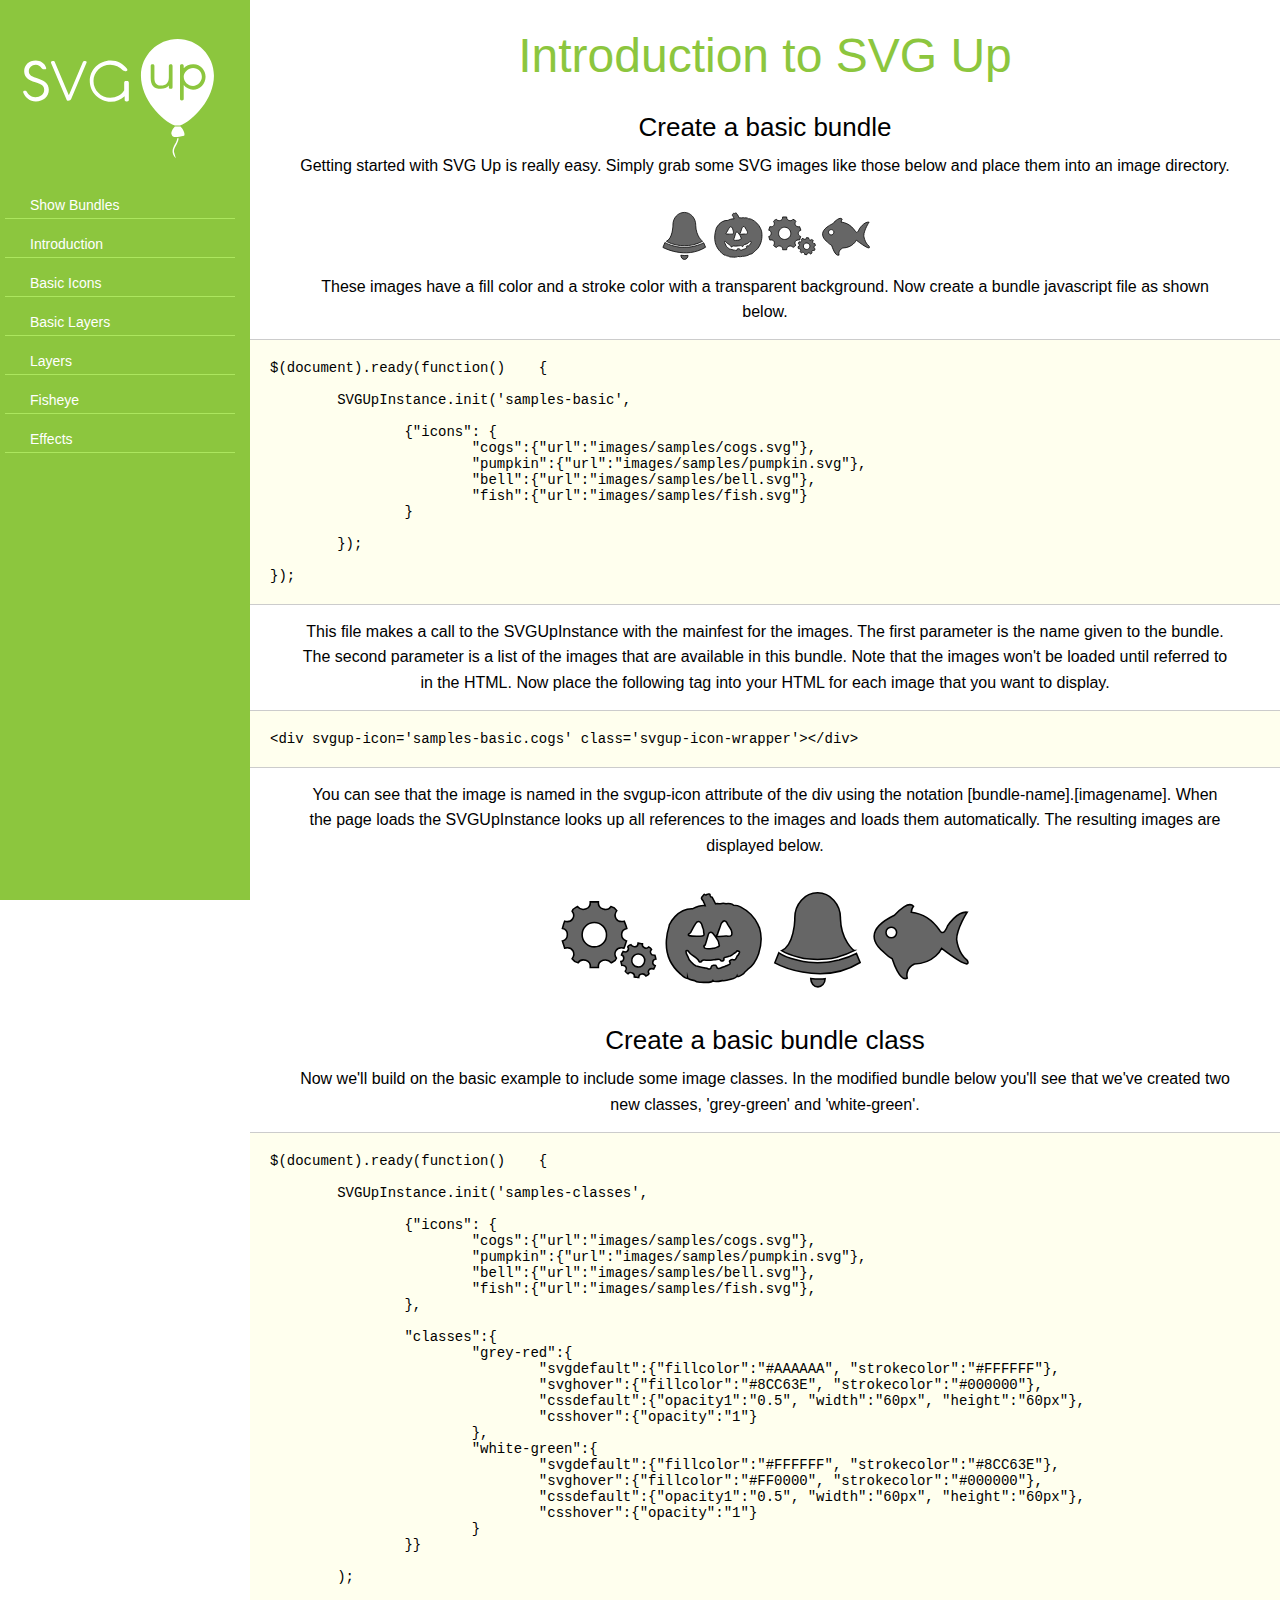
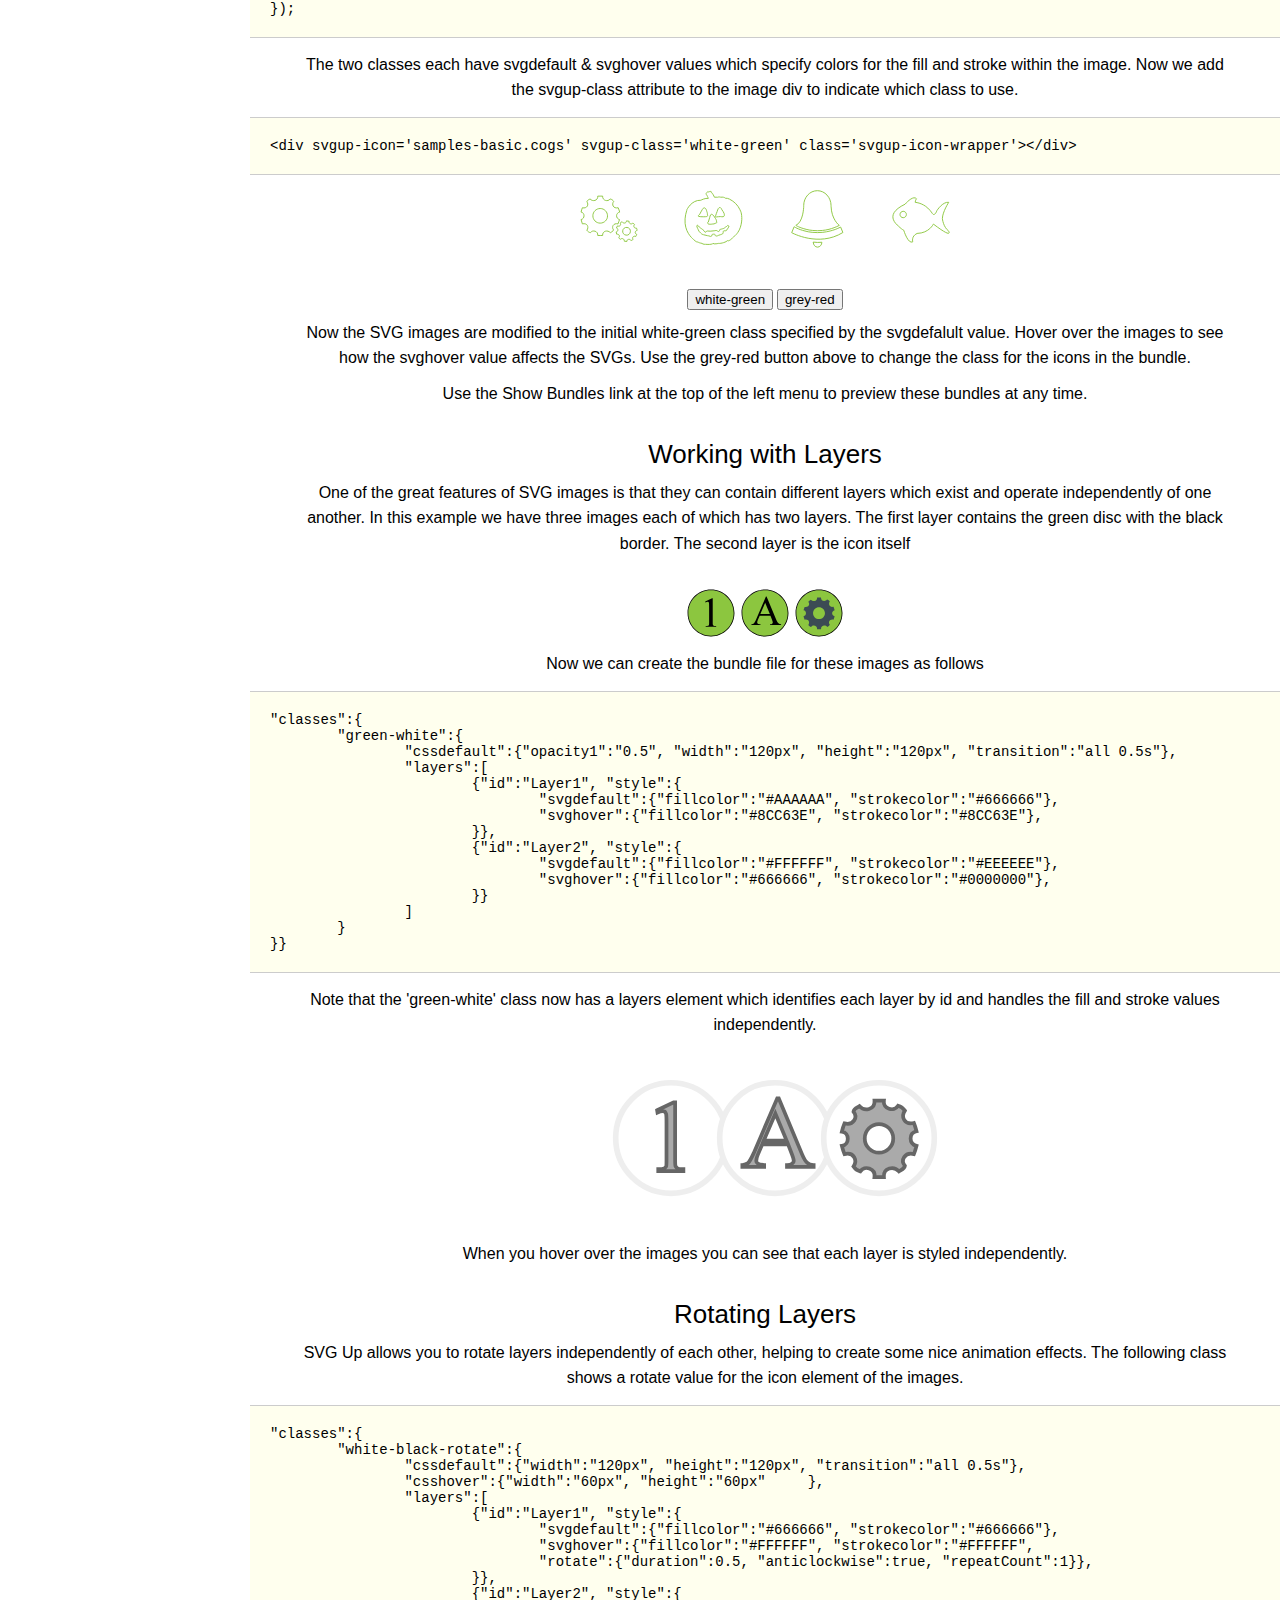
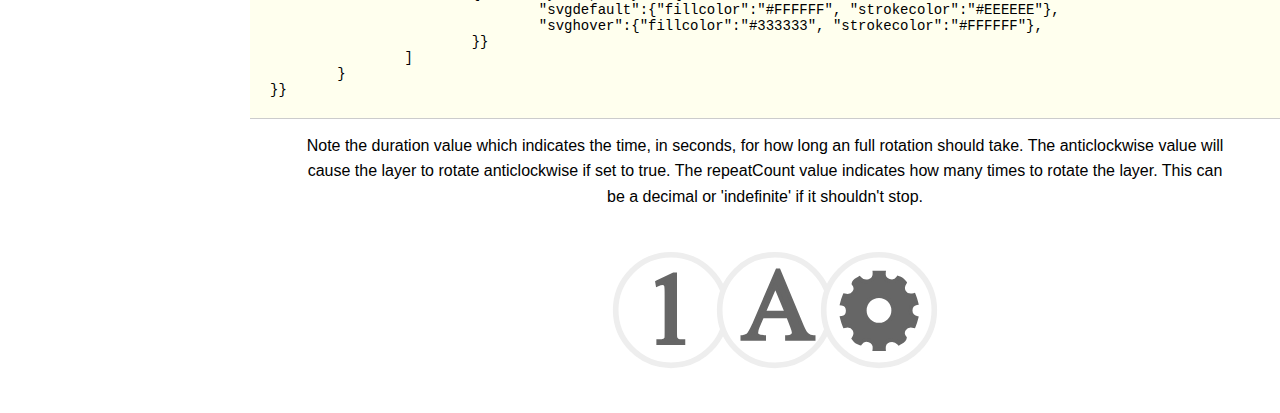
==== intro.html @ e7d12ec1 "Initial Commit" ====
<HTML>

	<head>	
		<base href="."/>
		<link rel="stylesheet" type="text/css" href="inc/site.css" />	
		<script type="text/javascript" src="lib/jquery.min.js"></script>
		<script type="text/javascript" src="lib/jquery-ui.min.js"></script>
		<script type="text/javascript" src="inc/site.js"></script>
		<script type="text/javascript" src="SVG-Up.js"></script>
		<script type="text/javascript" src="images/site-bundle.js"></script>
		<script type="text/javascript" src="demos/intro/svgup-intro-bundle-basic.js"></script>
		<script type="text/javascript" src="demos/intro/svgup-intro-bundle-classes.js"></script>
		<script type="text/javascript" src="demos/intro/svgup-intro-bundle-layers.js"></script>
	</head>
	<body>
	
		<div style='display: table; height:100%; width:100%'>
			<div style='width:250px; height:100%; display:table-cell'>
				<div class='site-side-panel'></div>
			</div>
			<div style='display:table-cell; width1:calc:(100% - 250px); text-align:center; vertical-align: top'>
				<center>
					<div class='page-title'>Introduction to SVG Up</div>
					<div class='page-title-sub'>Create a basic bundle</div>
					
					<div class='para' style='margin:10px 50px 0px 50px'>
					Getting started with SVG Up is really easy. Simply grab some SVG images like those below and place them into an image directory.					
					</div>
					<br><br>
					<div>
						<div style='display:inline-block'><img style='width:50px' src='./images/samples/bell.svg'/></div>
						<div style='display:inline-block'><img style='width:50px' src='./images/samples/pumpkin.svg'/></div>
						<div style='display:inline-block'><img style='width:50px' src='./images/samples/cogs.svg'/></div>
						<div style='display:inline-block'><img style='width:50px' src='./images/samples/fish.svg'/></div>
					</div>
					<div class='para' style='margin:10px 50px 0px 50px'>
					These images have a fill color and a stroke color with a transparent background. Now create a bundle javascript file as shown below.
					</div>
<pre class='code'>
$(document).ready(function()	{

	SVGUpInstance.init('samples-basic',
		
		{"icons": {
			"cogs":{"url":"images/samples/cogs.svg"},
			"pumpkin":{"url":"images/samples/pumpkin.svg"},
			"bell":{"url":"images/samples/bell.svg"},
			"fish":{"url":"images/samples/fish.svg"}
		}
		
	});

});
</pre>

					<div class='para' style='margin:10px 50px 0px 50px'>
					This file makes a call to the SVGUpInstance with the mainfest for the images. The first parameter is the name given to the
					bundle. The second parameter is a list of the images that are available in this bundle. Note that the images won't be loaded
					until referred to in the HTML. Now place the following tag into your HTML for each image that you want to display.
					</div>

<pre class='code'>
&lt;div svgup-icon='samples-basic.cogs' class='svgup-icon-wrapper'&gt;&lt;/div&gt;
</pre>
					<div class='para' style='margin:10px 50px 0px 50px'>
					You can see that the image is named in the svgup-icon attribute of the div using the notation [bundle-name].[imagename]. When
					the page loads the SVGUpInstance looks up all references to the images and loads them automatically. The resulting images are
					displayed below.
					</div>
					<br><br>
					<div>
						<div svgup-icon='samples-basic.cogs' class='svgup-icon-wrapper'></div>
						<div svgup-icon='samples-basic.pumpkin' class='svgup-icon-wrapper'></div>
						<div svgup-icon='samples-basic.bell' class='svgup-icon-wrapper'></div>
						<div svgup-icon='samples-basic.fish' class='svgup-icon-wrapper'></div>
					</div>
		
					<br><br>
					<div class='page-title-sub'>Create a basic bundle class</div>

					<div class='para' style='margin:10px 50px 0px 50px'>
					Now we'll build on the basic example to include some image classes. In the modified bundle below you'll see that we've
					created two new classes, 'grey-green' and 'white-green'.
					</div>

<pre class='code'>
$(document).ready(function()	{

	SVGUpInstance.init('samples-classes',
		
		{"icons": {
			"cogs":{"url":"images/samples/cogs.svg"},
			"pumpkin":{"url":"images/samples/pumpkin.svg"},
			"bell":{"url":"images/samples/bell.svg"},
			"fish":{"url":"images/samples/fish.svg"},
		},

		"classes":{
			"grey-red":{
				"svgdefault":{"fillcolor":"#AAAAAA", "strokecolor":"#FFFFFF"}, 
				"svghover":{"fillcolor":"#8CC63E", "strokecolor":"#000000"}, 
				"cssdefault":{"opacity1":"0.5", "width":"60px", "height":"60px"},
				"csshover":{"opacity":"1"}
			},
			"white-green":{
				"svgdefault":{"fillcolor":"#FFFFFF", "strokecolor":"#8CC63E"}, 
				"svghover":{"fillcolor":"#FF0000", "strokecolor":"#000000"}, 
				"cssdefault":{"opacity1":"0.5", "width":"60px", "height":"60px"},
				"csshover":{"opacity":"1"}
			}
		}}

	);	

});
</pre>
			
			<div class='para' style='margin:10px 50px 0px 50px'>
			The two classes each have svgdefault &amp; svghover values which specify colors for the fill and stroke within the image. Now we
			add the svgup-class attribute to the image div to indicate which class to use.
			</div>
<pre class='code'>
&lt;div svgup-icon='samples-basic.cogs' svgup-class='white-green' class='svgup-icon-wrapper'&gt;&lt;/div&gt;
</pre>

					<div>
						<div svgup-icon='samples-classes.cogs' svgup-class='white-green' class='svgup-icon-wrapper'></div>
						<div svgup-icon='samples-classes.pumpkin' svgup-class='white-green' class='svgup-icon-wrapper'></div>
						<div svgup-icon='samples-classes.bell' svgup-class='white-green' class='svgup-icon-wrapper'></div>
						<div svgup-icon='samples-classes.fish' svgup-class='white-green' class='svgup-icon-wrapper'></div>
					</div>
					<div>
						<input id='btnSwitchClass1' type='button' value='white-green'/>
						<input id='btnSwitchClass2' type='button' value='grey-red'/>
					</div>

			<div class='para' style='margin:10px 50px 0px 50px'>
			Now the SVG images are modified to the initial white-green class specified by the svgdefalult value. Hover over the images to see how the  svghover value affects the SVGs. Use the grey-red button above to change the class for the icons in the bundle.
			</div>
					
			<div class='para' style='margin:10px 50px 0px 50px'>
			Use the Show Bundles link at the top of the left menu to preview these bundles at any time.
			</div>
					<br><br>
					<div class='page-title-sub'>Working with Layers</div>
					
					<div class='para' style='margin:10px 50px 0px 50px'>
					One of the great features of SVG images is that they can contain different layers which exist and operate
					independently of one another. In this example we have three images each of which has two layers. The first
					layer contains the green disc with the black border. The second layer is the icon itself
					</div>
				<br><br>
					<div>
						<div style='display:inline-block'><img style='width:50px' src='./images/basic-layers/1.svg'/></div>
						<div style='display:inline-block'><img style='width:50px' src='./images/basic-layers/a.svg'/></div>
						<div style='display:inline-block'><img style='width:50px' src='./images/basic-layers/cog.svg'/></div>
					</div>
					
					<div class='para' style='margin:10px 50px 0px 50px'>
					Now we can create the bundle file for these images as follows
					</div>
					
<pre class='code'>
"classes":{
	"green-white":{
		"cssdefault":{"opacity1":"0.5", "width":"120px", "height":"120px", "transition":"all 0.5s"},
		"layers":[
			{"id":"Layer1", "style":{
				"svgdefault":{"fillcolor":"#AAAAAA", "strokecolor":"#666666"},
				"svghover":{"fillcolor":"#8CC63E", "strokecolor":"#8CC63E"}, 
			}},
			{"id":"Layer2", "style":{
				"svgdefault":{"fillcolor":"#FFFFFF", "strokecolor":"#EEEEEE"},
				"svghover":{"fillcolor":"#666666", "strokecolor":"#0000000"}, 
			}}
		]
	}
}}
</pre>
					<div class='para' style='margin:10px 50px 0px 50px'>
					Note that the 'green-white' class now has a layers element which identifies each layer by id and handles
					the fill and stroke values independently.
					</div>

					<div style='margin:40px'>
						<div svgup-icon='samples-layers-basic.1' svgup-class='green-white' class='svgup-icon-wrapper'></div>
						<div svgup-icon='samples-layers-basic.a' svgup-class='green-white' class='svgup-icon-wrapper'></div>
						<div svgup-icon='samples-layers-basic.cog' svgup-class='green-white' class='svgup-icon-wrapper'></div>
					</div>
					
					<div class='para' style='margin:10px 50px 0px 50px'>
					When you hover over the images you can see that each layer is styled independently.
					</div>
					<br><br>
					<div class='page-title-sub'>Rotating Layers</div>
					
					<div class='para' style='margin:10px 50px 0px 50px'>
					SVG Up allows you to rotate layers independently of each other, helping to create some nice animation effects.
					The following class shows a rotate value for the icon element of the images.
					</div>
<pre class='code'>
"classes":{
	"white-black-rotate":{
		"cssdefault":{"width":"120px", "height":"120px", "transition":"all 0.5s"},
		"csshover":{"width":"60px", "height":"60px"	},
		"layers":[
			{"id":"Layer1", "style":{
				"svgdefault":{"fillcolor":"#666666", "strokecolor":"#666666"},
				"svghover":{"fillcolor":"#FFFFFF", "strokecolor":"#FFFFFF", 
				"rotate":{"duration":0.5, "anticlockwise":true, "repeatCount":1}}, 
			}},
			{"id":"Layer2", "style":{
				"svgdefault":{"fillcolor":"#FFFFFF", "strokecolor":"#EEEEEE"},
				"svghover":{"fillcolor":"#333333", "strokecolor":"#FFFFFF"},
			}}
		]
	}
}}
</pre>
					<div class='para' style='margin:10px 50px 0px 50px'>
					Note the duration value which indicates the time, in seconds, for how long an full rotation should take.
					The anticlockwise value will cause the layer to rotate anticlockwise if set to true. The repeatCount value
					indicates how many times to rotate the layer. This can be a decimal or 'indefinite' if it shouldn't stop.
					</div>

					<div style='margin:40px'>
						<div svgup-icon='samples-layers-basic.1' svgup-class='white-black-rotate' class='svgup-icon-wrapper'></div>
						<div svgup-icon='samples-layers-basic.a' svgup-class='white-black-rotate' class='svgup-icon-wrapper'></div>
						<div svgup-icon='samples-layers-basic.cog' svgup-class='white-black-rotate' class='svgup-icon-wrapper'></div>
					</div>

				</center>
			</div>
		</div>
		
	</body>
</HTML>
<script>
$(document).ready(function()	{
	$('#btnSwitchClass1').bind('click', function()	{
		switchClass('samples-classes', 'white-green');
	});
	$('#btnSwitchClass2').bind('click', function()	{
		switchClass('samples-classes', 'grey-red');
	});
});

function switchClass(bundleName, className)	{

	var bundle = SVGUpInstance.getBundle(bundleName);
	var classes = bundle.manifest.classes;
	
	var svgClass = bundle.getClass(className);
	bundle.setStyle(svgClass);

}
</script>
---- inc/site.css ----
body	{
	margin: 0; padding: 0;
}

body div	{
	font-family:arial; font-size:14px; 
}

.logo	{
	cursor:pointer;
}

.page-title	{
	font-size:48px; color:#8CC63E; margin:20px; line-height:1.5;
}

.page-title-sub	{
	font-size:26px;
}

.para	{
	font-size:16px; line-height:1.6;
}

.code	{
	width:100%; background:#FFE; text-align:left; padding:20px;
	border-top:1px solid #CCC; border-bottom:1px solid #CCC;
}

.section-title	{
	font-size:24px; color:#666666; margin:20px
}

.site-side-panel	{
	position:fixed; top:0px;
	display1:table-cell; width:250px; height: 100%; background:#8CC63E;
}

.prompt	{
	font-size:16px; color: #666666;
}

.input	{
	font-size:16px; color: #666666;
}

.side-link	{
	margin:5px; padding:5px; font-weight1:bold; font-size:18px; text-decoration1: underline; cursor:pointer; color:#FFF;
	border-bottom:1px solid #ACE65E;
}

.svgup-icon-wrapper	{
	display:inline-block; width: 100px; height:100px;
}

.svgup-icon-wrapper-large	{
	display:inline-block; width: 120px; height:120px;
}

.svgup-icon-fisheye	{
	display:inline-block; width: 40px; height:30px; display:table-cell; vertical-align: bottom;
}

svg	* {
	transition: all 0.5s;
}

@-webkit-keyframes rotate {
  from {
    -webkit-transform: rotate(0deg);
  }
  to { 
    -webkit-transform: rotate(360deg);
  }
}

svg1 #Layer1	{
    -webkit-animation-name:             rotate;
    -webkit-animation-duration:         1.5s;
    -webkit-animation-iteration-count:  infinite;
    -webkit-animation-timing-function:  linear;	
}
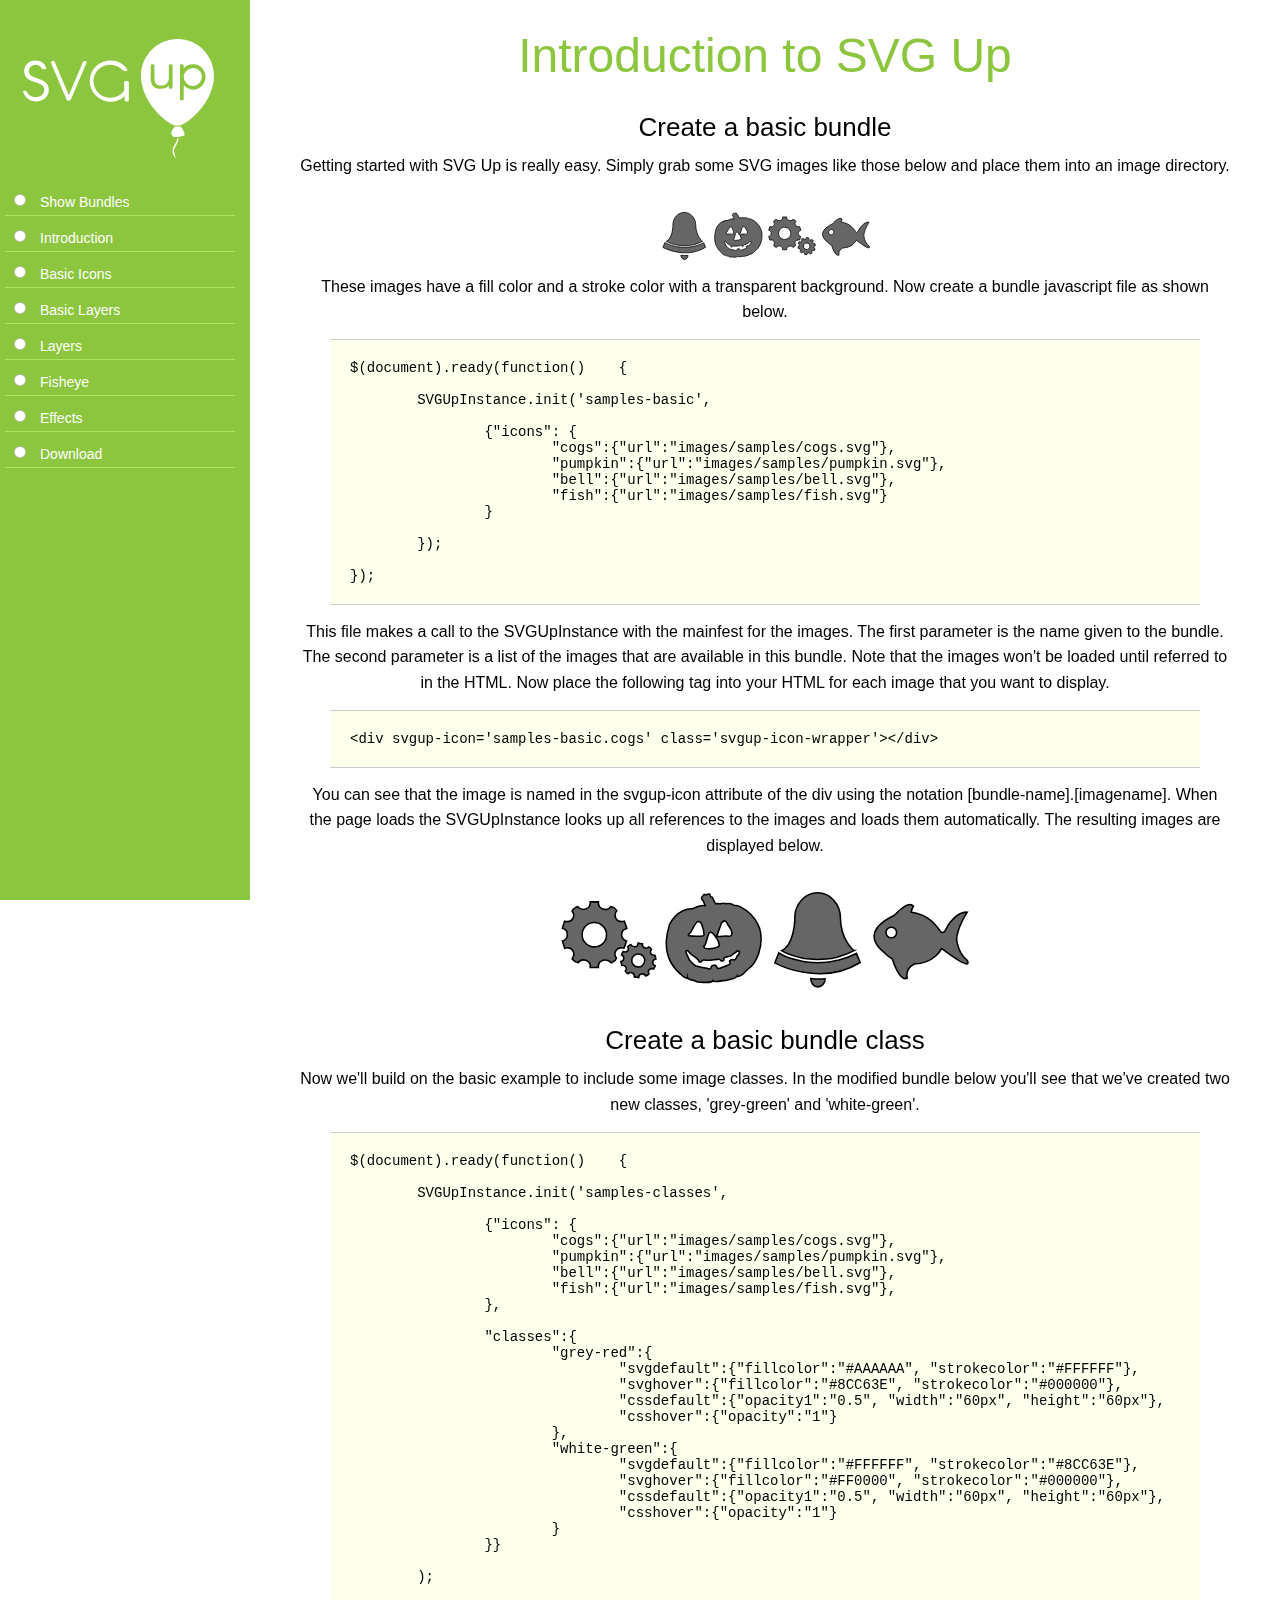
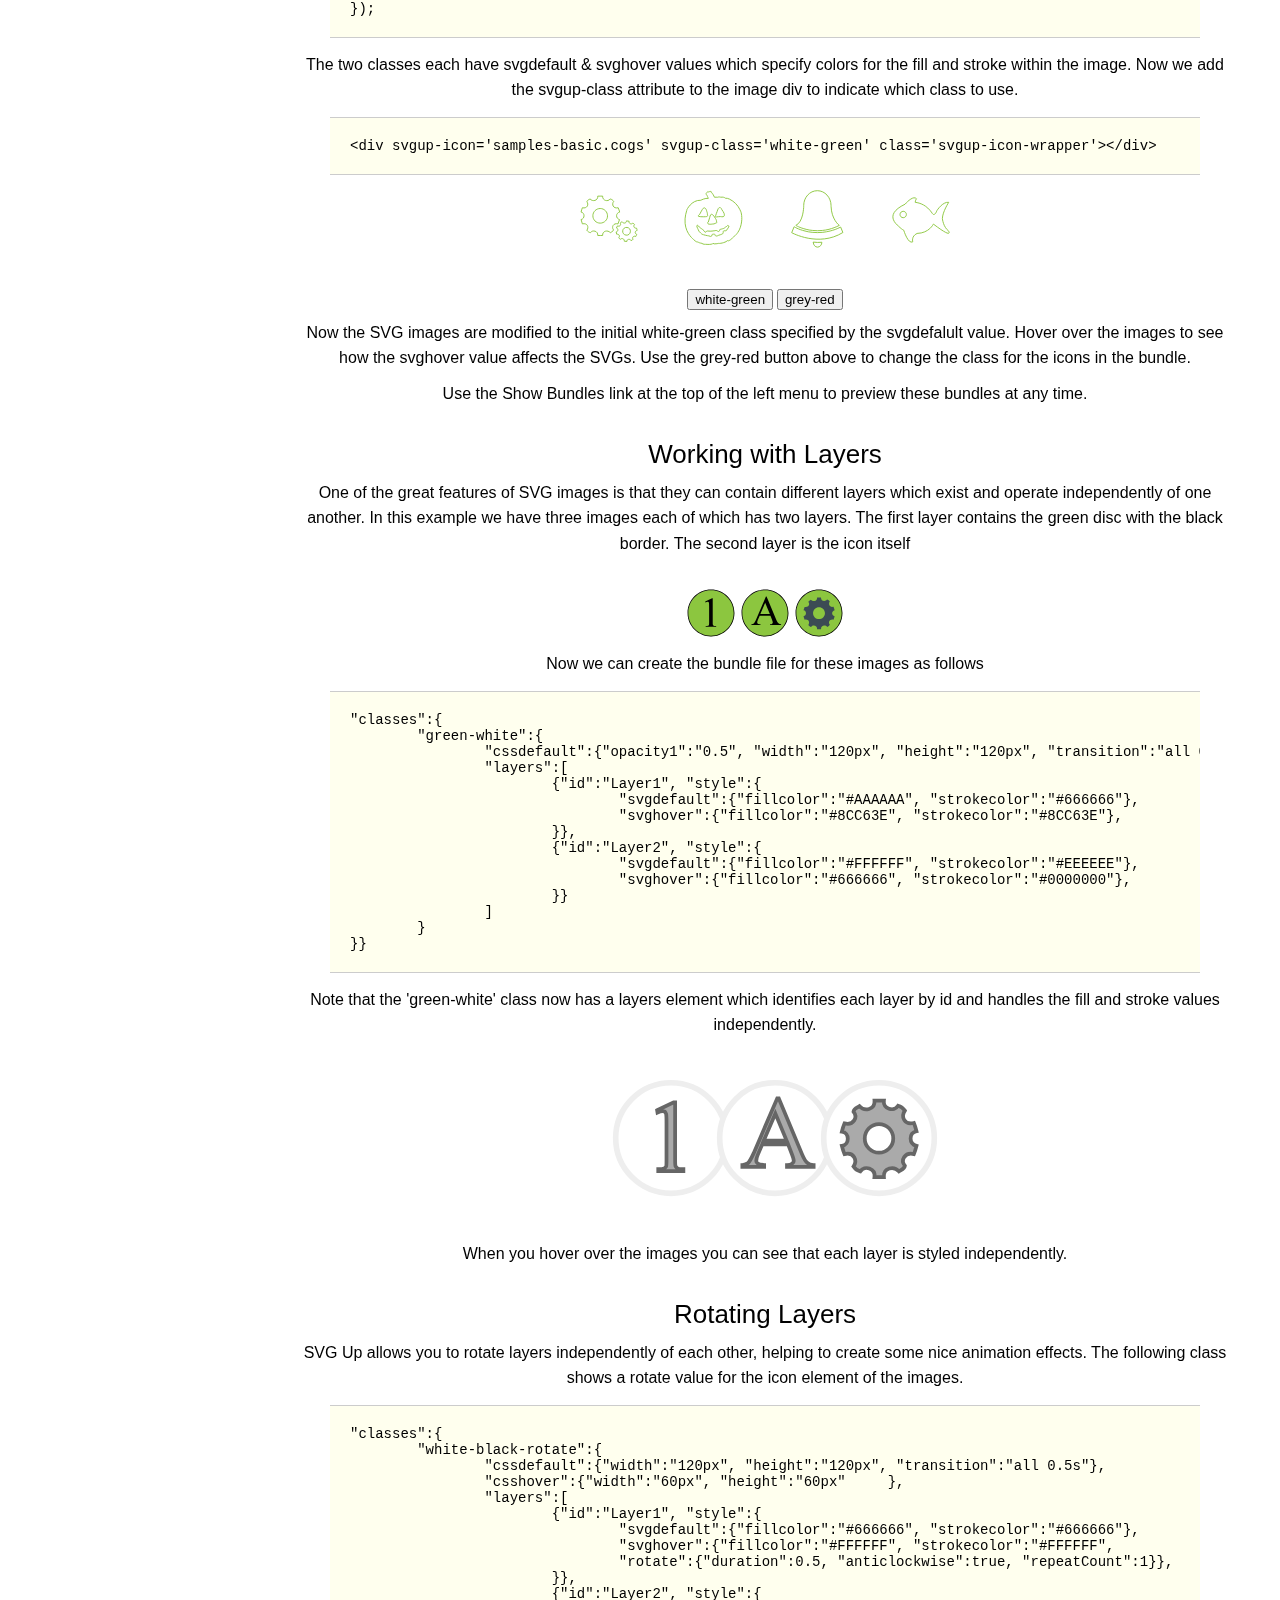
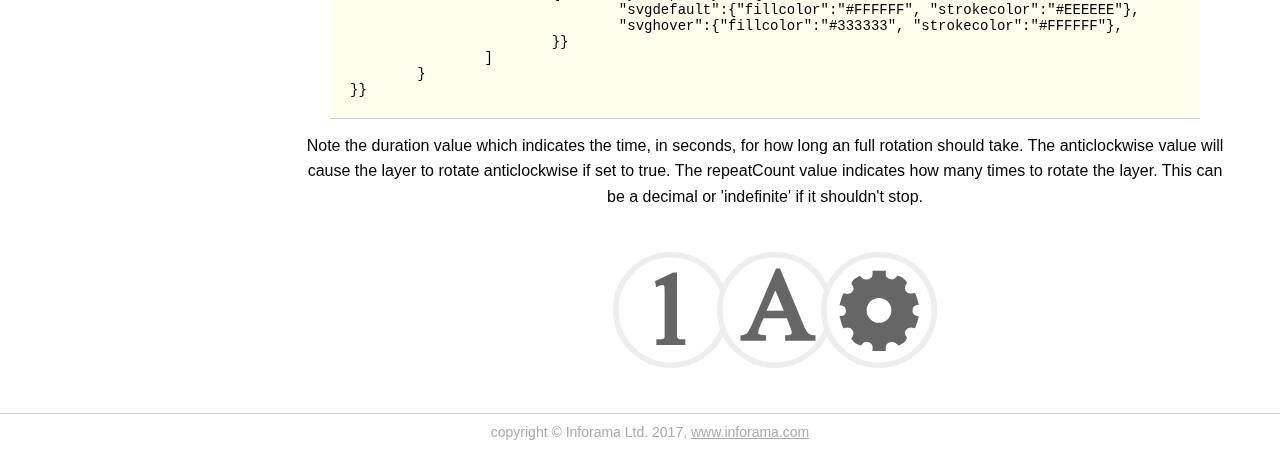
==== commit 08cf7cd4: "Menu Bullets, Link to GitHub" ====
--- a/intro.html
+++ b/intro.html
@@ -18,7 +18,7 @@
 			<div style='width:250px; height:100%; display:table-cell'>
 				<div class='site-side-panel'></div>
 			</div>
-			<div style='display:table-cell; width1:calc:(100% - 250px); text-align:center; vertical-align: top'>
+			<div style='display:table-cell; width:calc:(100% - 250px); text-align:center; vertical-align: top'>
 				<center>
 					<div class='page-title'>Introduction to SVG Up</div>
 					<div class='page-title-sub'>Create a basic bundle</div>
--- a/inc/site.css
+++ b/inc/site.css
@@ -23,8 +23,8 @@
 }
 
 .code	{
-	width:100%; background:#FFE; text-align:left; padding:20px;
-	border-top:1px solid #CCC; border-bottom:1px solid #CCC;
+	max-width:calc(100% - 200px); background:#FFE; text-align:left; padding:20px;
+	border-top:1px solid #CCC; border-bottom:1px solid #CCC; overflow:auto;
 }
 
 .section-title	{
@@ -61,22 +61,10 @@
 	display:inline-block; width: 40px; height:30px; display:table-cell; vertical-align: bottom;
 }
 
+.effect-panel	{
+	text-align:left; width:400px; border-bottom1:1px solid #AAA; display:inline-block; margin:20px; padding:20px;
+}
+
 svg	* {
 	transition: all 0.5s;
 }
-
-@-webkit-keyframes rotate {
-  from {
-    -webkit-transform: rotate(0deg);
-  }
-  to { 
-    -webkit-transform: rotate(360deg);
-  }
-}
-
-svg1 #Layer1	{
-    -webkit-animation-name:             rotate;
-    -webkit-animation-duration:         1.5s;
-    -webkit-animation-iteration-count:  infinite;
-    -webkit-animation-timing-function:  linear;	
-}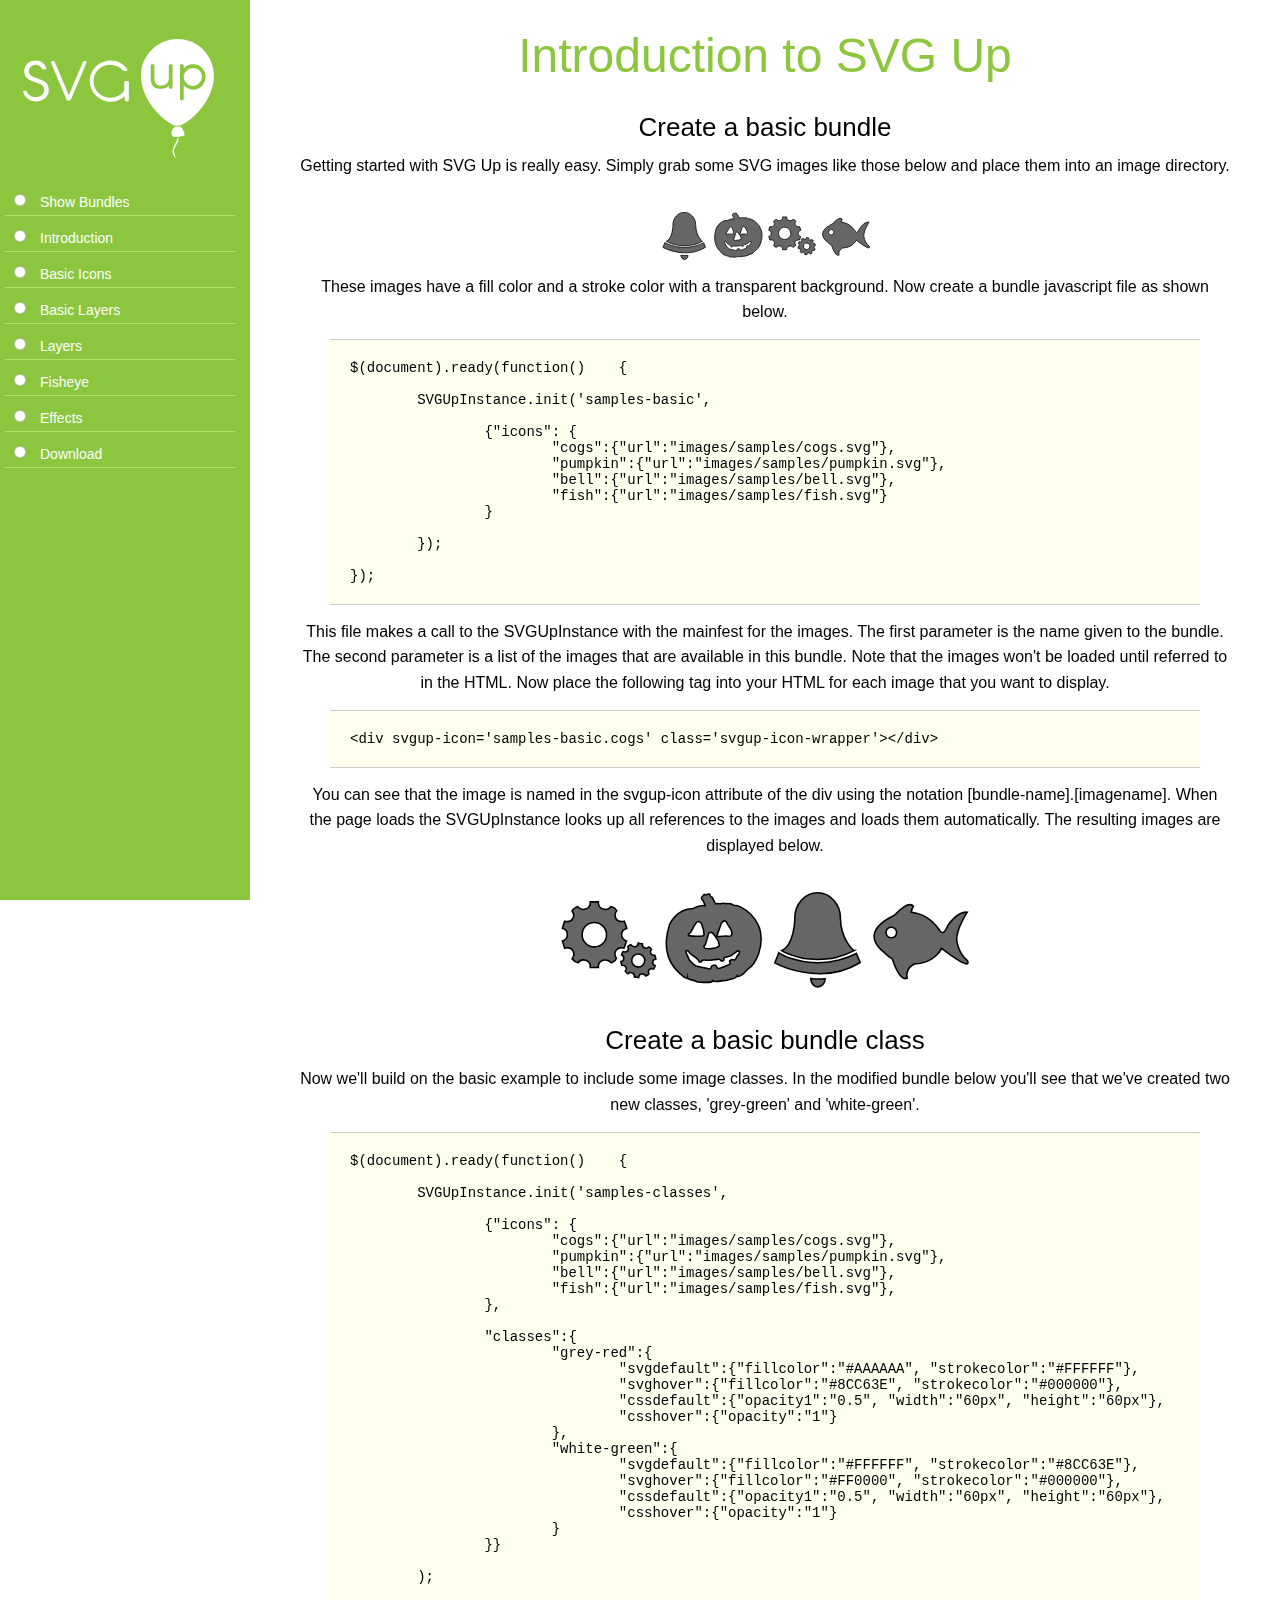
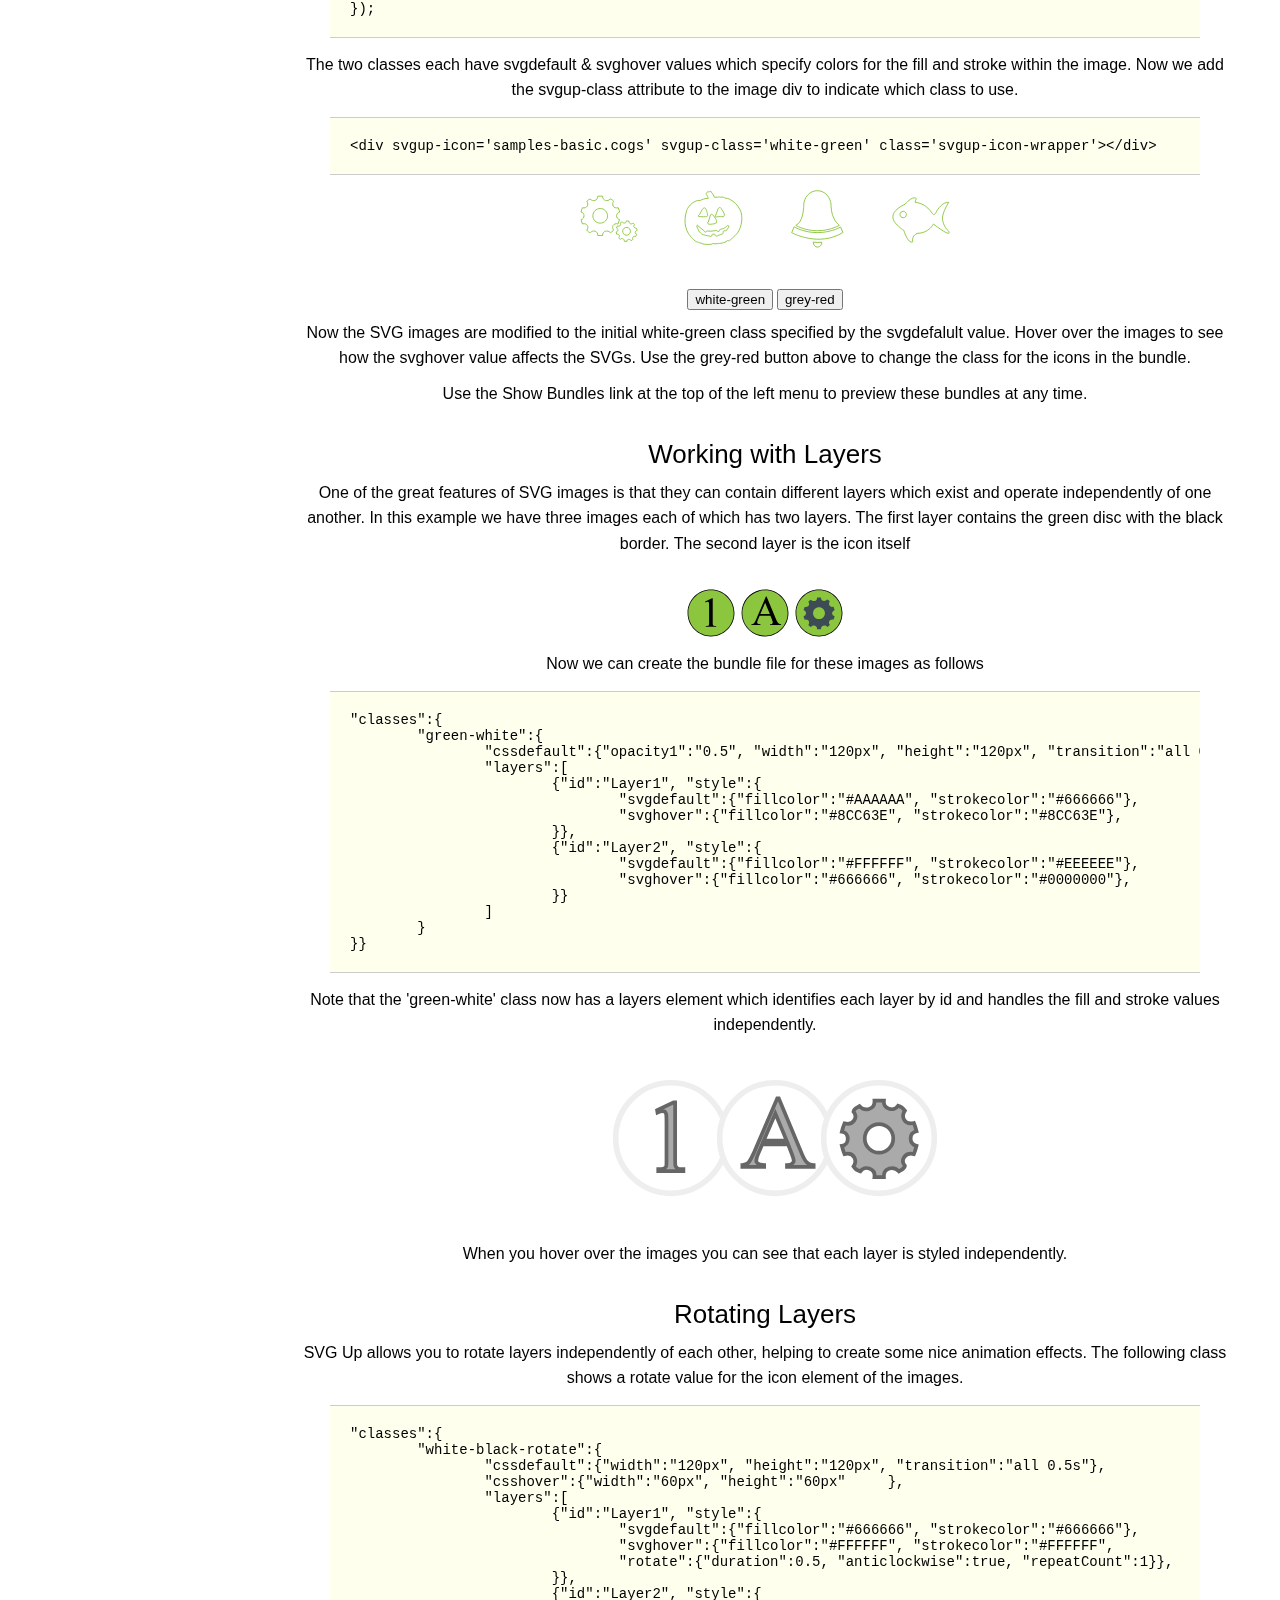
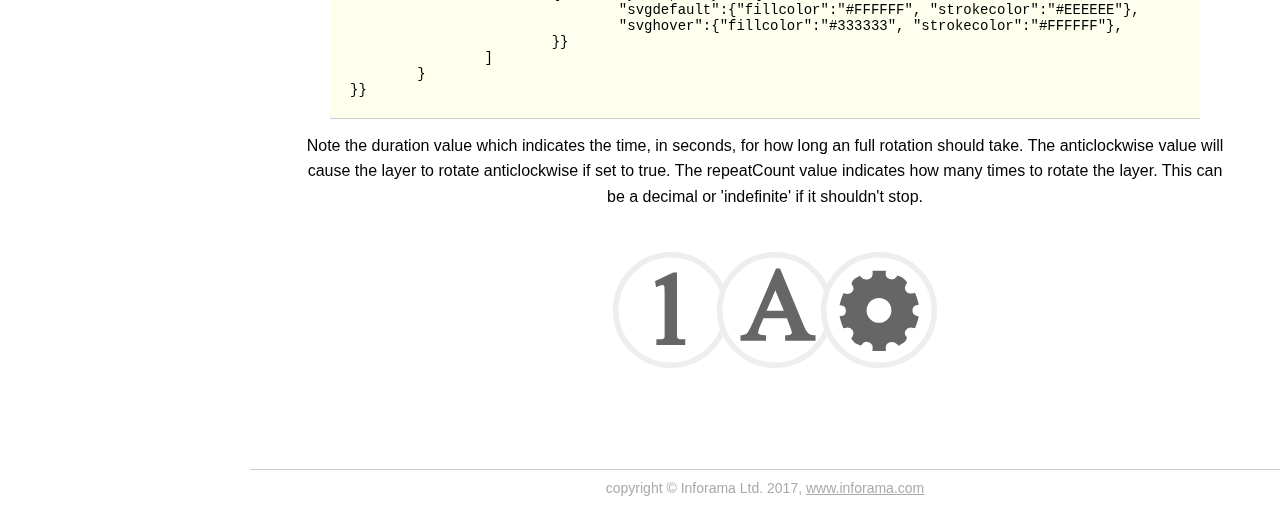
==== commit 9887a38c: "license, remove inforama-ui" ====
--- a/intro.html
+++ b/intro.html
@@ -18,7 +18,7 @@
 			<div style='width:250px; height:100%; display:table-cell'>
 				<div class='site-side-panel'></div>
 			</div>
-			<div style='display:table-cell; width:calc:(100% - 250px); text-align:center; vertical-align: top'>
+			<div class='maincontent'>
 				<center>
 					<div class='page-title'>Introduction to SVG Up</div>
 					<div class='page-title-sub'>Create a basic bundle</div>
@@ -228,6 +228,9 @@
 						<div svgup-icon='samples-layers-basic.a' svgup-class='white-black-rotate' class='svgup-icon-wrapper'></div>
 						<div svgup-icon='samples-layers-basic.cog' svgup-class='white-black-rotate' class='svgup-icon-wrapper'></div>
 					</div>
+					<br><br>
+					<br><br>
+					<br><br>
 
 				</center>
 			</div>
--- a/inc/site.css
+++ b/inc/site.css
@@ -18,6 +18,10 @@
 	font-size:26px;
 }
 
+.maincontent	{
+	display:table-cell; width1:calc:(100% - 200px); text-align:center; vertical-align: top
+}
+
 .para	{
 	font-size:16px; line-height:1.6;
 }
@@ -25,6 +29,10 @@
 .code	{
 	max-width:calc(100% - 200px); background:#FFE; text-align:left; padding:20px;
 	border-top:1px solid #CCC; border-bottom:1px solid #CCC; overflow:auto;
+}
+
+.footer	{
+	max-width:calc(100% - 250px); text-align:center; padding:10px 0px 10px 0px; width:100%; color:#AAA; border-top:1px solid #CCC;
 }
 
 .section-title	{
@@ -61,6 +69,10 @@
 	display:inline-block; width: 40px; height:30px; display:table-cell; vertical-align: bottom;
 }
 
+.svgup-icon-fisheye-vert	{
+	display1:inline-block; width: 30px; height:30px; display1:table-cell; vertical-align: bottom;
+}
+
 .effect-panel	{
 	text-align:left; width:400px; border-bottom1:1px solid #AAA; display:inline-block; margin:20px; padding:20px;
 }
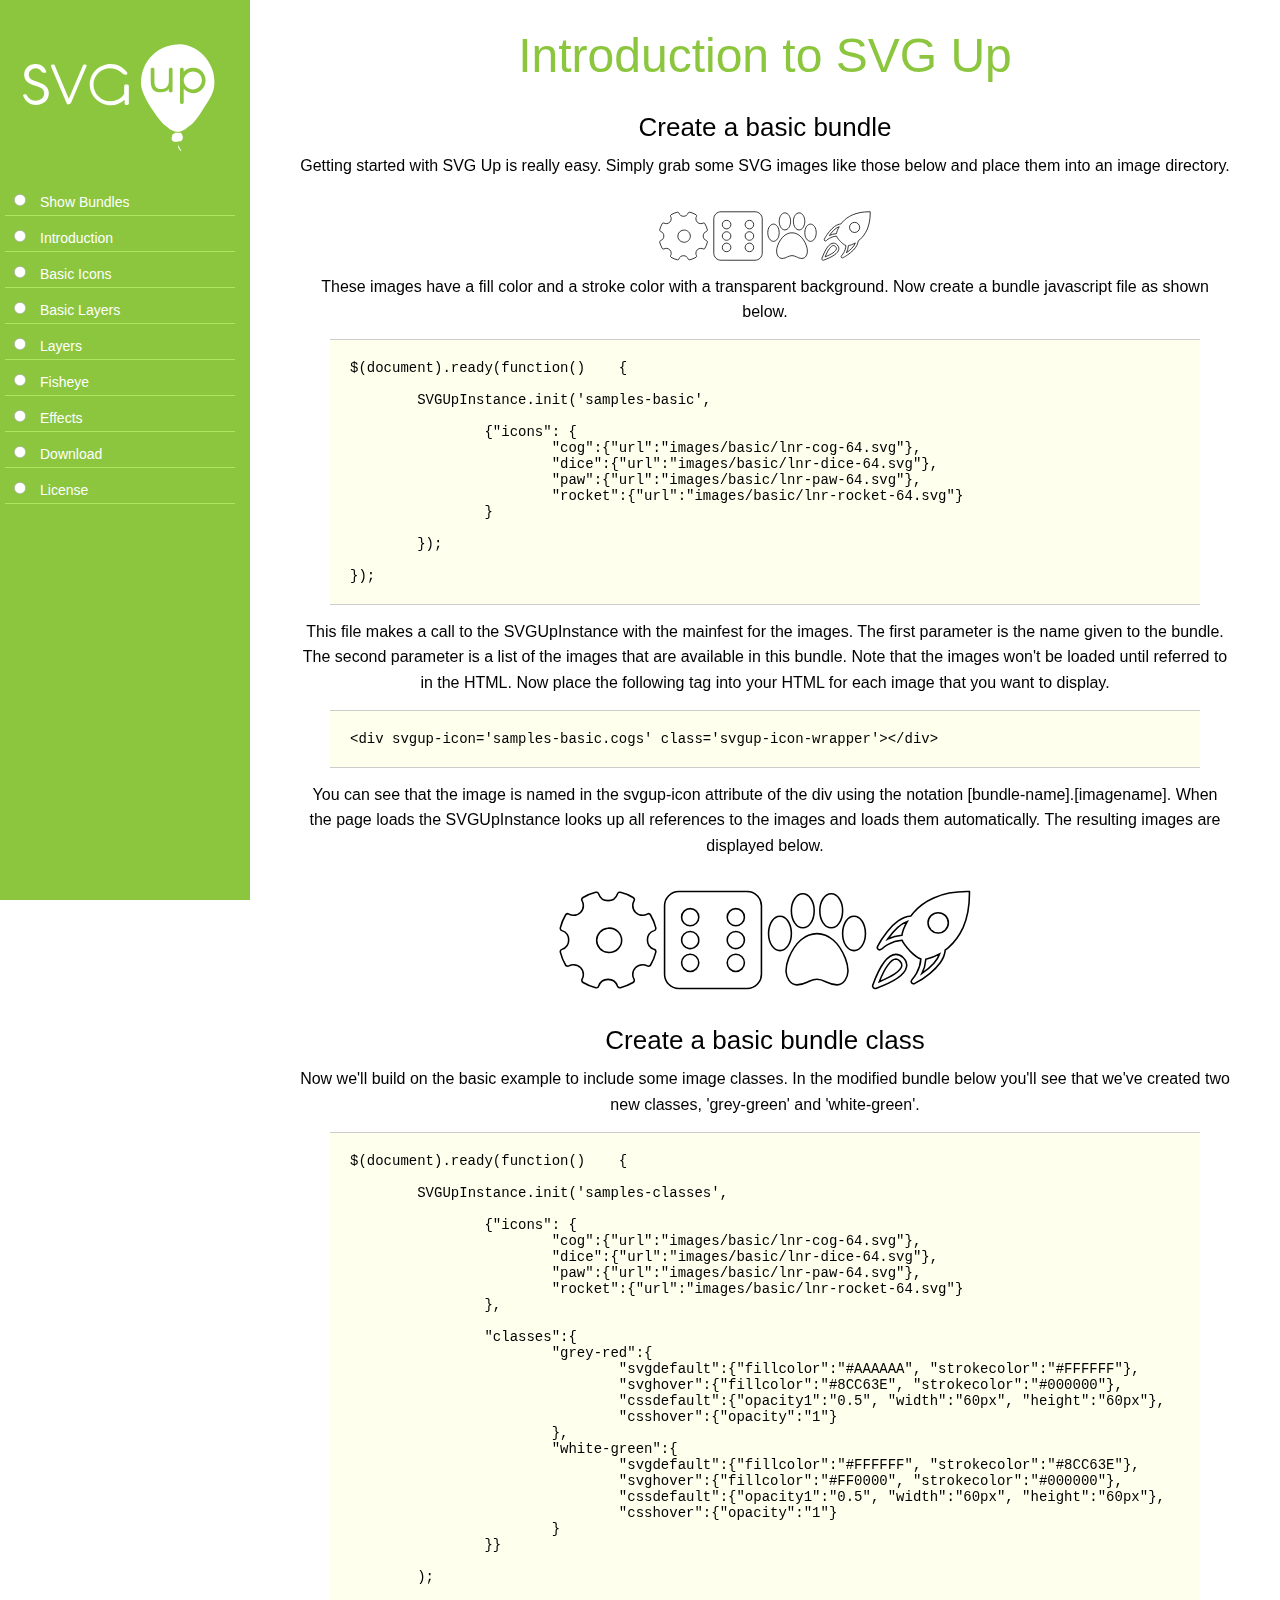
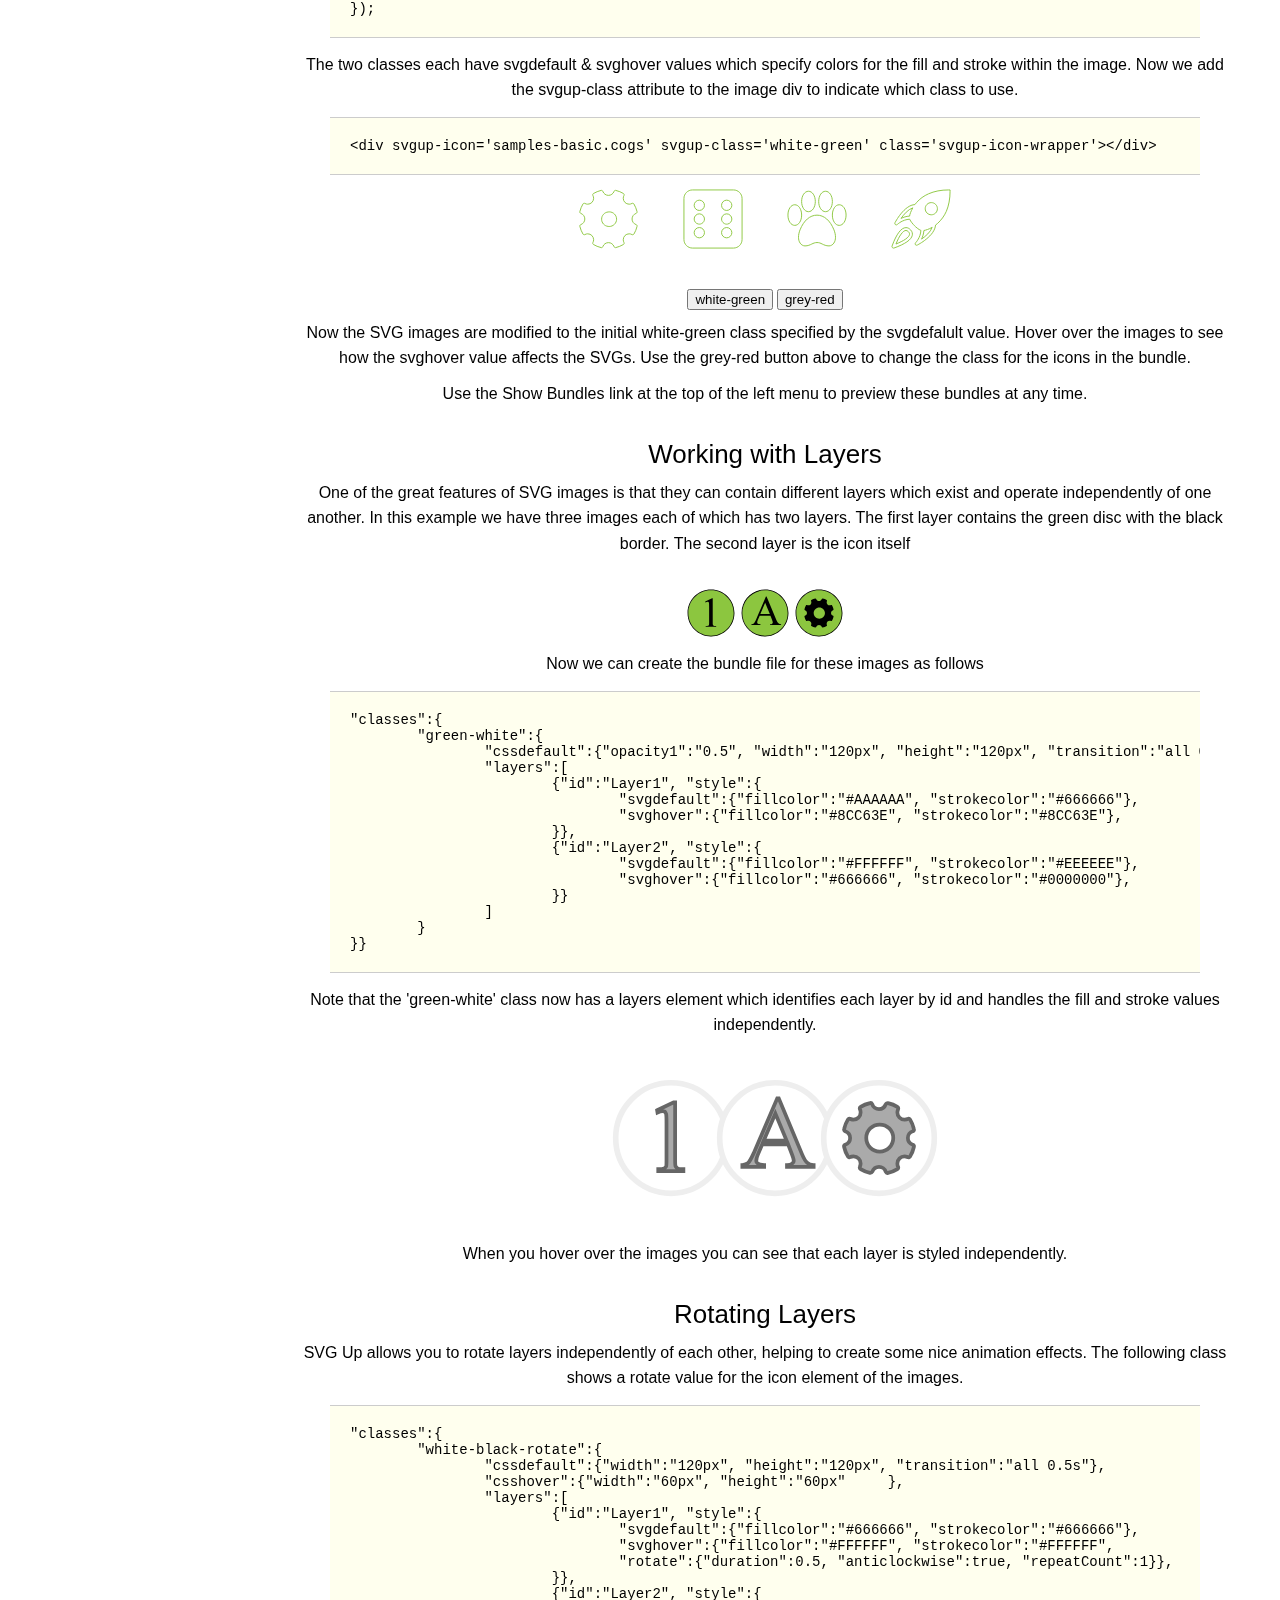
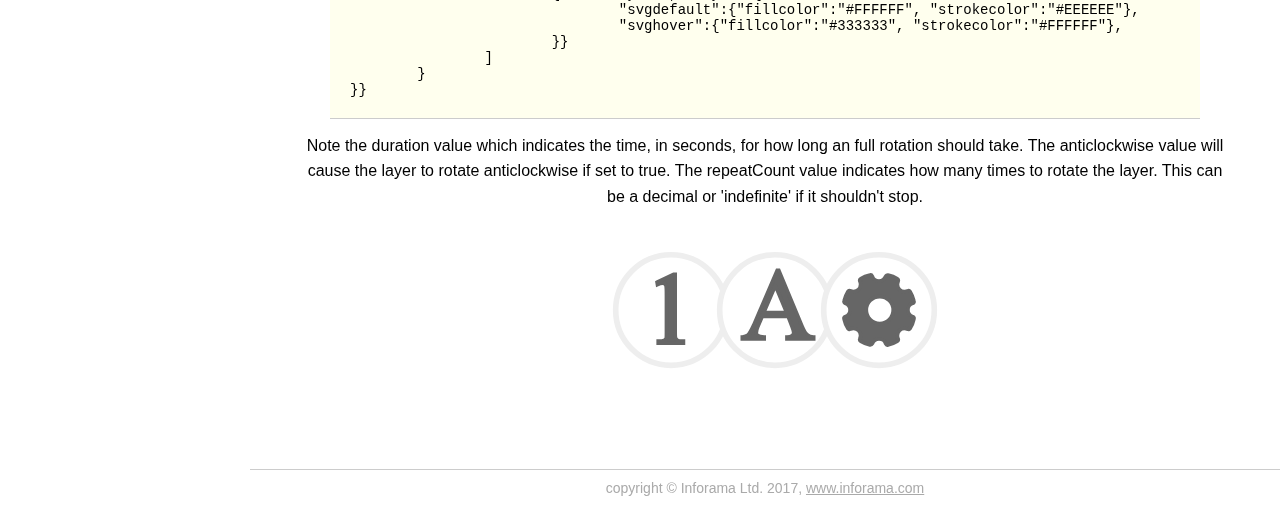
==== commit 0621809c: "Changing image files" ====
--- a/intro.html
+++ b/intro.html
@@ -28,10 +28,10 @@
 					</div>
 					<br><br>
 					<div>
-						<div style='display:inline-block'><img style='width:50px' src='./images/samples/bell.svg'/></div>
-						<div style='display:inline-block'><img style='width:50px' src='./images/samples/pumpkin.svg'/></div>
-						<div style='display:inline-block'><img style='width:50px' src='./images/samples/cogs.svg'/></div>
-						<div style='display:inline-block'><img style='width:50px' src='./images/samples/fish.svg'/></div>
+						<div style='display:inline-block'><img style='width:50px' src='./images/basic/lnr-cog-64.svg'/></div>
+						<div style='display:inline-block'><img style='width:50px' src='./images/basic/lnr-dice-64.svg'/></div>
+						<div style='display:inline-block'><img style='width:50px' src='./images/basic/lnr-paw-64.svg'/></div>
+						<div style='display:inline-block'><img style='width:50px' src='./images/basic/lnr-rocket-64.svg'/></div>
 					</div>
 					<div class='para' style='margin:10px 50px 0px 50px'>
 					These images have a fill color and a stroke color with a transparent background. Now create a bundle javascript file as shown below.
@@ -42,10 +42,10 @@
 	SVGUpInstance.init('samples-basic',
 		
 		{"icons": {
-			"cogs":{"url":"images/samples/cogs.svg"},
-			"pumpkin":{"url":"images/samples/pumpkin.svg"},
-			"bell":{"url":"images/samples/bell.svg"},
-			"fish":{"url":"images/samples/fish.svg"}
+			"cog":{"url":"images/basic/lnr-cog-64.svg"},
+			"dice":{"url":"images/basic/lnr-dice-64.svg"},
+			"paw":{"url":"images/basic/lnr-paw-64.svg"},
+			"rocket":{"url":"images/basic/lnr-rocket-64.svg"}
 		}
 		
 	});
@@ -69,10 +69,10 @@
 					</div>
 					<br><br>
 					<div>
-						<div svgup-icon='samples-basic.cogs' class='svgup-icon-wrapper'></div>
-						<div svgup-icon='samples-basic.pumpkin' class='svgup-icon-wrapper'></div>
-						<div svgup-icon='samples-basic.bell' class='svgup-icon-wrapper'></div>
-						<div svgup-icon='samples-basic.fish' class='svgup-icon-wrapper'></div>
+						<div svgup-icon='samples-basic.cog' class='svgup-icon-wrapper'></div>
+						<div svgup-icon='samples-basic.dice' class='svgup-icon-wrapper'></div>
+						<div svgup-icon='samples-basic.paw' class='svgup-icon-wrapper'></div>
+						<div svgup-icon='samples-basic.rocket' class='svgup-icon-wrapper'></div>
 					</div>
 		
 					<br><br>
@@ -89,10 +89,10 @@
 	SVGUpInstance.init('samples-classes',
 		
 		{"icons": {
-			"cogs":{"url":"images/samples/cogs.svg"},
-			"pumpkin":{"url":"images/samples/pumpkin.svg"},
-			"bell":{"url":"images/samples/bell.svg"},
-			"fish":{"url":"images/samples/fish.svg"},
+			"cog":{"url":"images/basic/lnr-cog-64.svg"},
+			"dice":{"url":"images/basic/lnr-dice-64.svg"},
+			"paw":{"url":"images/basic/lnr-paw-64.svg"},
+			"rocket":{"url":"images/basic/lnr-rocket-64.svg"}
 		},
 
 		"classes":{
@@ -124,10 +124,10 @@
 </pre>
 
 					<div>
-						<div svgup-icon='samples-classes.cogs' svgup-class='white-green' class='svgup-icon-wrapper'></div>
-						<div svgup-icon='samples-classes.pumpkin' svgup-class='white-green' class='svgup-icon-wrapper'></div>
-						<div svgup-icon='samples-classes.bell' svgup-class='white-green' class='svgup-icon-wrapper'></div>
-						<div svgup-icon='samples-classes.fish' svgup-class='white-green' class='svgup-icon-wrapper'></div>
+						<div svgup-icon='samples-classes.cog' svgup-class='white-green' class='svgup-icon-wrapper'></div>
+						<div svgup-icon='samples-classes.dice' svgup-class='white-green' class='svgup-icon-wrapper'></div>
+						<div svgup-icon='samples-classes.paw' svgup-class='white-green' class='svgup-icon-wrapper'></div>
+						<div svgup-icon='samples-classes.rocket' svgup-class='white-green' class='svgup-icon-wrapper'></div>
 					</div>
 					<div>
 						<input id='btnSwitchClass1' type='button' value='white-green'/>
